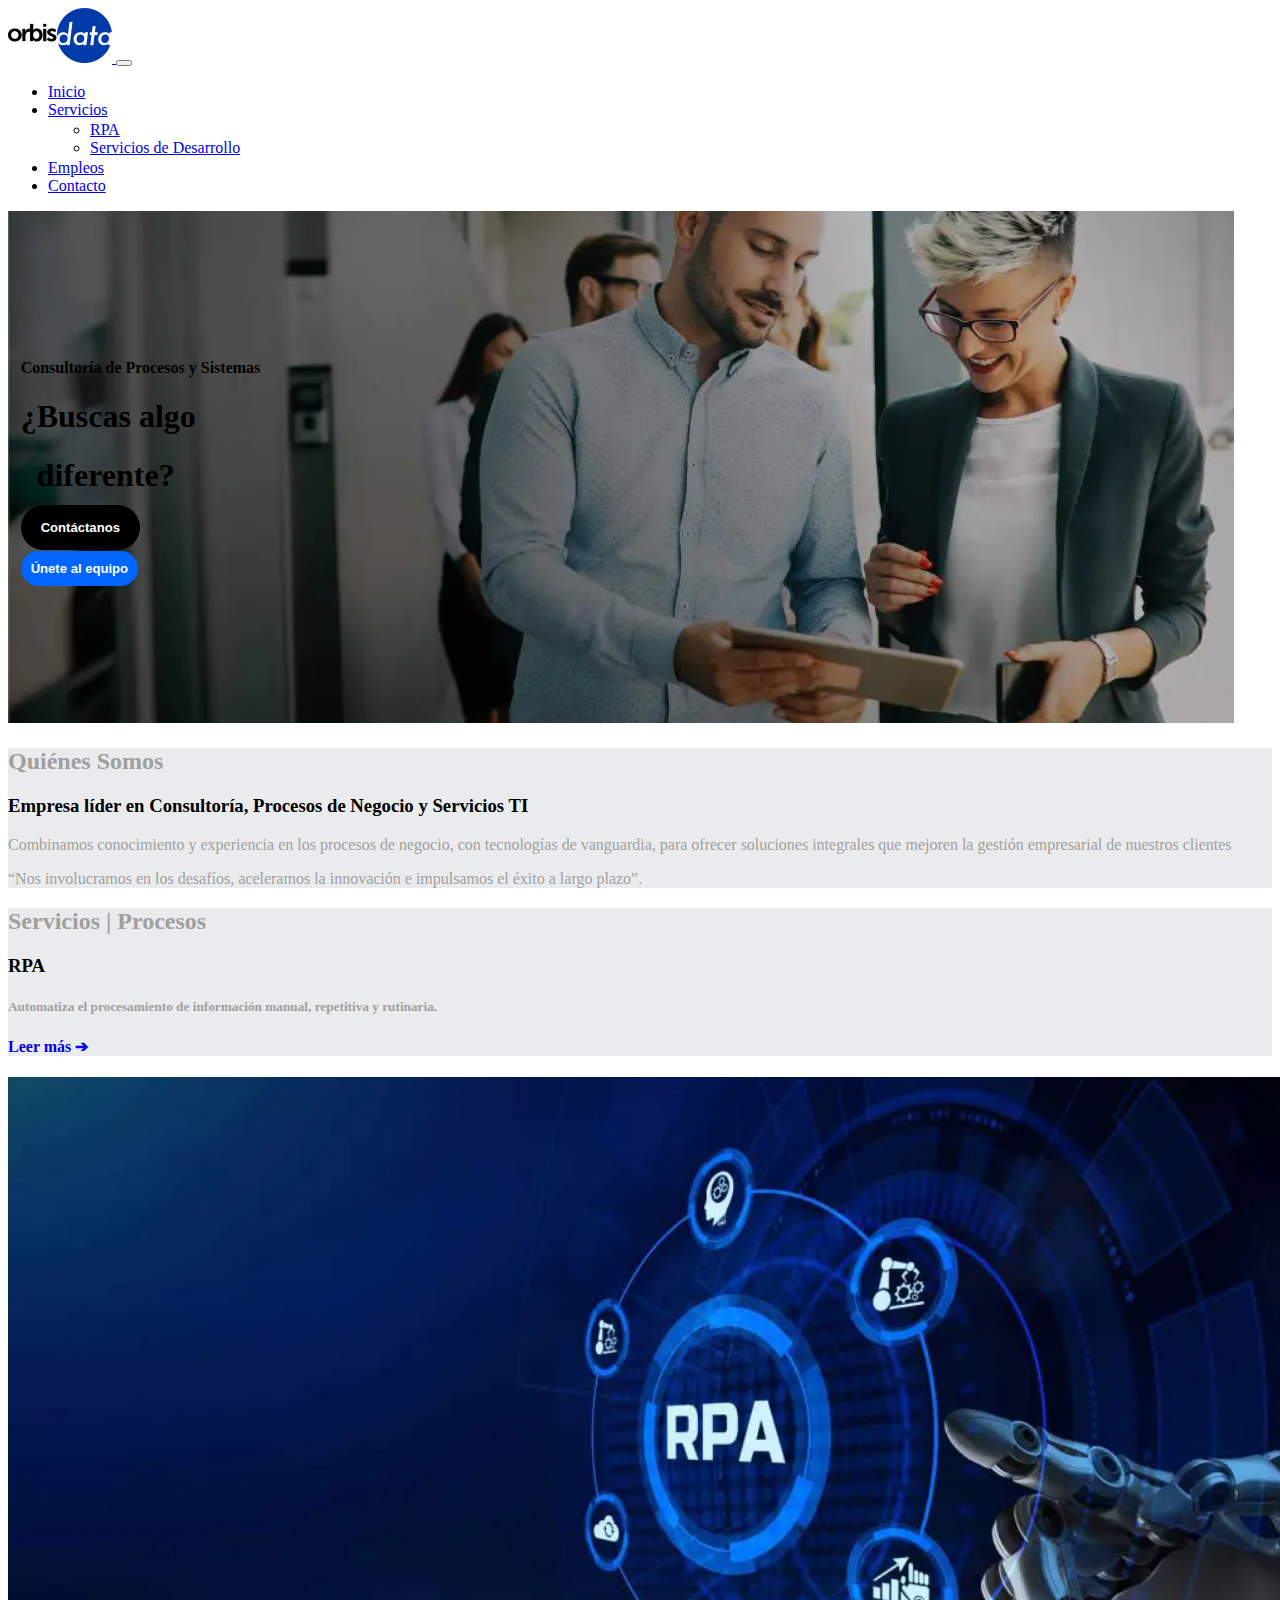
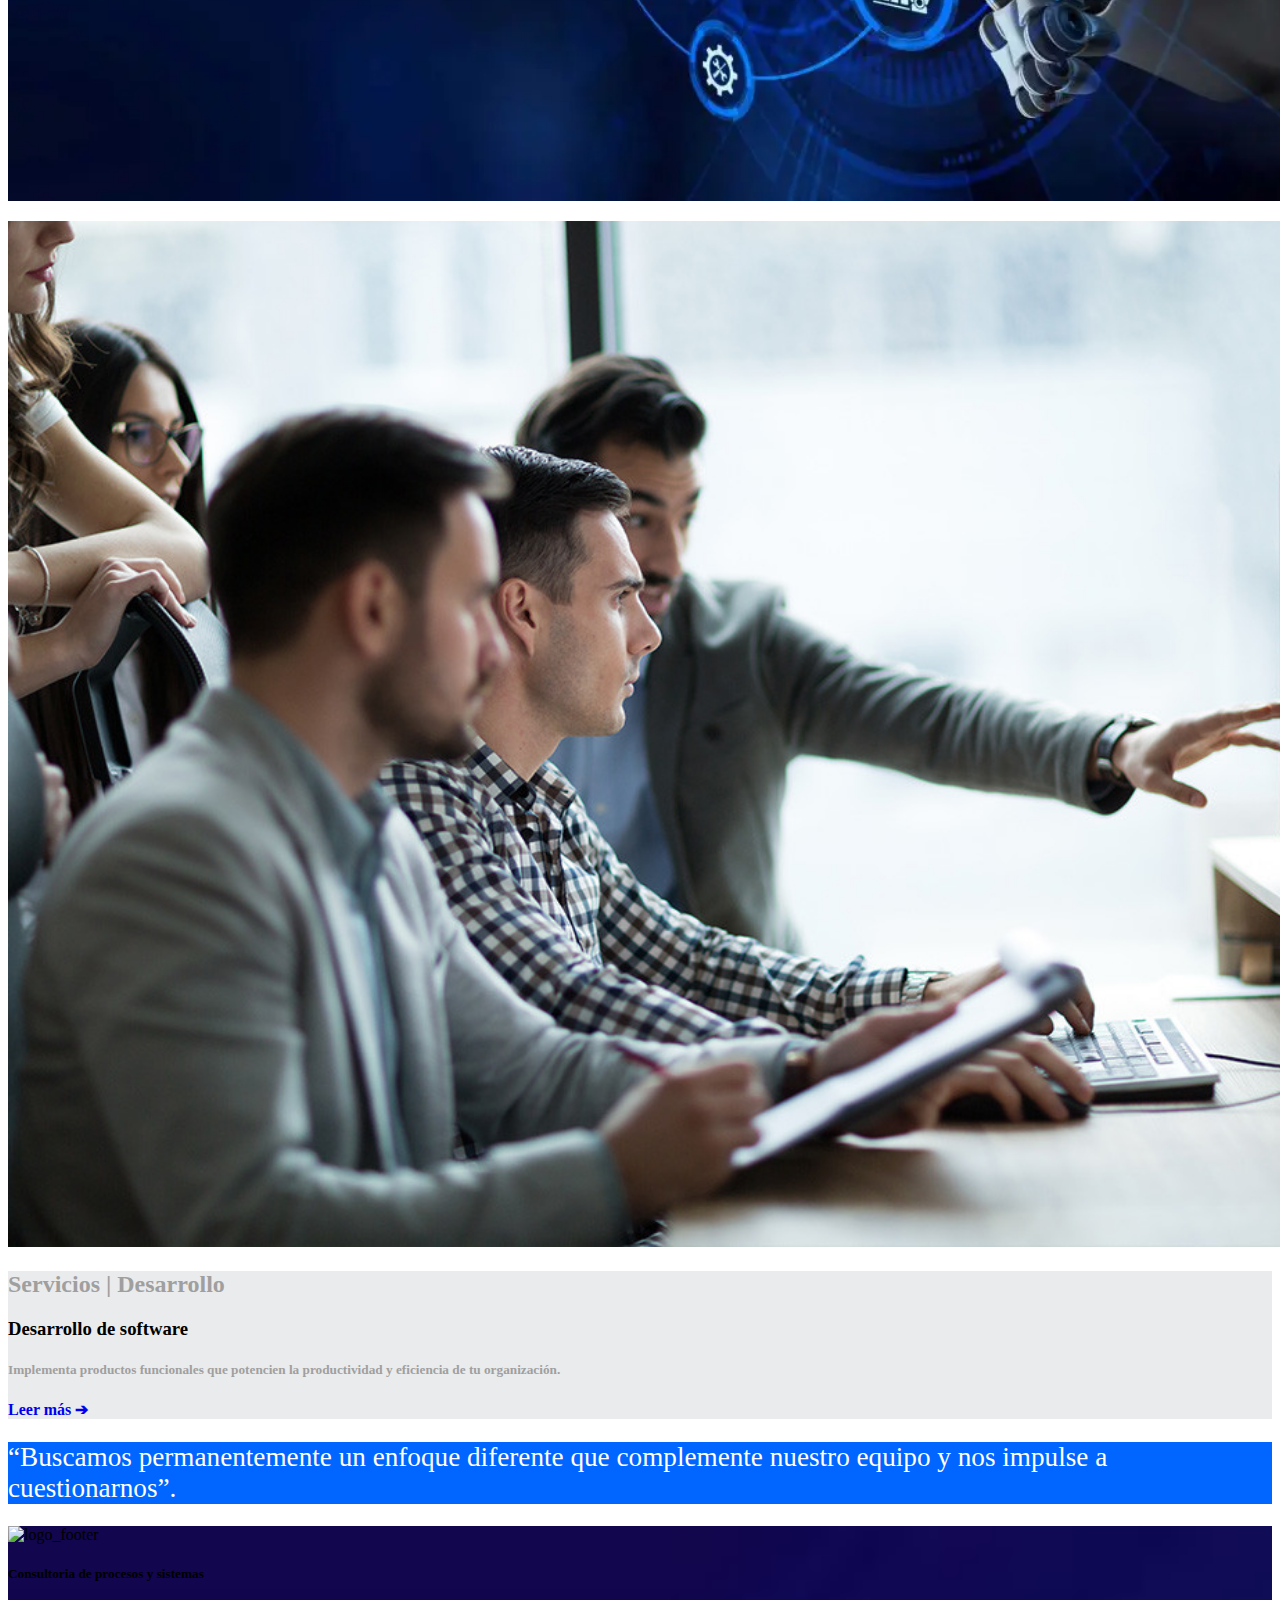
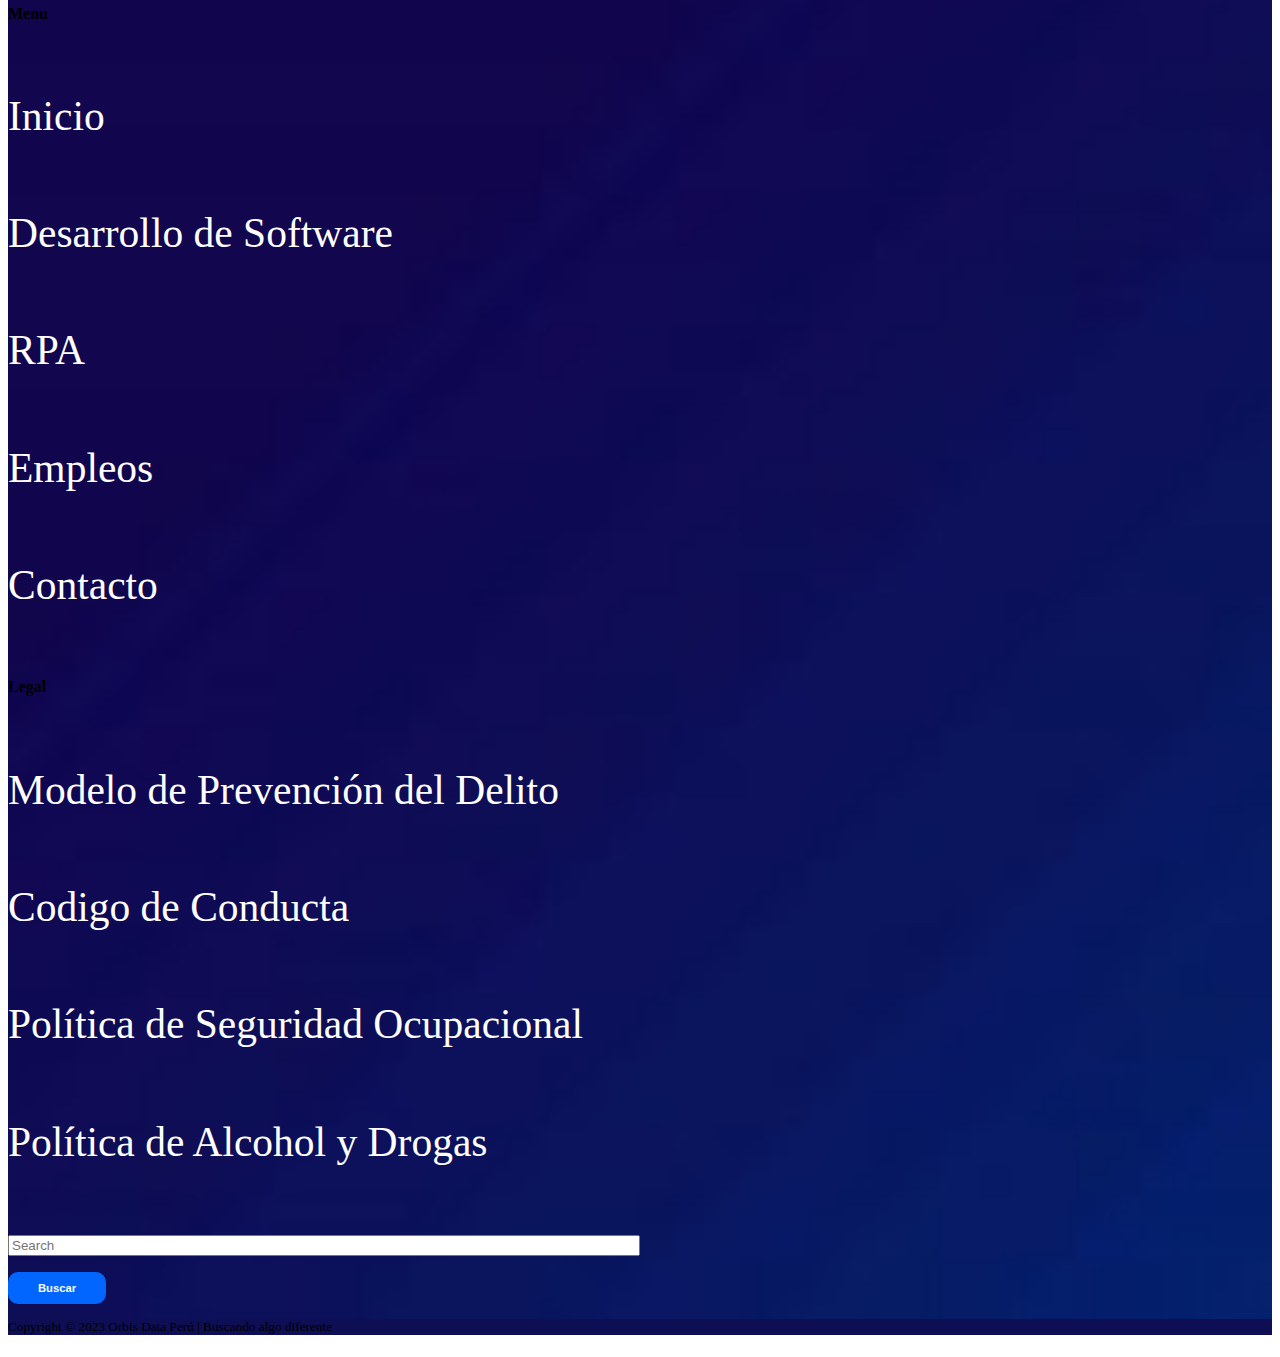
==== index.html @ 944624e1 "base de segunda entrega" ====
<!DOCTYPE html>
<html lang="en">
<head>
    <meta charset="UTF-8">
    <meta http-equiv="X-UA-Compatible" content="IE=edge">
    <meta name="viewport" content="width=device-width, initial-scale=1.0">
    <meta http-equiv="Permissions-Policy" content="interest-cohort=()">
    <title>Inicio</title>
    <link href="https://cdn.jsdelivr.net/npm/bootstrap@5.3.0-alpha3/dist/css/bootstrap.min.css" rel="stylesheet" integrity="sha384-KK94CHFLLe+nY2dmCWGMq91rCGa5gtU4mk92HdvYe+M/SXH301p5ILy+dN9+nJOZ" crossorigin="anonymous">
    <script src="https://cdn.jsdelivr.net/npm/@popperjs/core@2.11.7/dist/umd/popper.min.js" integrity="sha384-zYPOMqeu1DAVkHiLqWBUTcbYfZ8osu1Nd6Z89ify25QV9guujx43ITvfi12/QExE" crossorigin="anonymous"></script>
    <script src="https://cdn.jsdelivr.net/npm/bootstrap@5.3.0-alpha3/dist/js/bootstrap.min.js" integrity="sha384-Y4oOpwW3duJdCWv5ly8SCFYWqFDsfob/3GkgExXKV4idmbt98QcxXYs9UoXAB7BZ" crossorigin="anonymous"></script>
    <link rel="stylesheet" href="./css/estilo.css">

</head>
<body>

     <nav class="navbar navbar-expand-lg bg-white">
      <div class="container-fluid">
        <a class="navbar-brand mx-5" href="./index.html">
          <img id="top" src="assets/img/logo.png" alt="logo sitio">
        </a>
        <button class="navbar-toggler" type="button" data-bs-toggle="collapse" data-bs-target="#navbarNavDropdown" aria-controls="navbarNavDropdown" aria-expanded="false" aria-label="Toggle navigation">
          <span class="navbar-toggler-icon"></span>
        </button>
        <div class="collapse navbar-collapse mx-5" id="navbarNavDropdown">
          <ul class="navbar-nav ms-auto">
            <li class="nav-item">
              <a class="nav-link active" aria-current="page" href="./index.html">Inicio</a>
            </li>
            <li class="nav-item dropdown">
              <a class="nav-link dropdown-toggle" href="#" role="button" data-bs-toggle="dropdown" aria-expanded="false">
                Servicios
              </a>
              <ul class="dropdown-menu">
                <li><a class="dropdown-item" href="./views/rpa.html">RPA</a></li>
                <li><a class="dropdown-item" href="./views/desarrollo.html">Servicios de Desarrollo</a></li>
              </ul>
            </li>
            <li class="nav-item">
              <a class="nav-link" href="./views/empleo.html">Empleos</a>
            </li>
            <li class="nav-item">
              <a class="nav-link" href="./views/contacto.html">Contacto</a>
            </li>
          </ul>
        </div>
      </div>
    </nav>

    <main class="container-fluid bg-main-item">
        <div class="row">
                <div class="col-12 col-lg-2"></div>
                <div class="col-12 col-sm-12 col-lg-8">
                  <div class="mt-5 text-white mx-5">
                    <h4>Consultoría de Procesos y Sistemas</h4>
                    <h1 class="mx-3 display-1">¿Buscas algo</h1>
                    <h1 class="mx-3 display-1">&nbsp;&nbsp;diferente?</h1>
                  </div>
                  <div class="mt-5 d-flex flex-wrap gap-3 mx-5">
                    <div class="boton1-item">
                      <h3><a href="./views/contacto.html">Contáctanos</a></h3>
                    </div>
                    <div class="boton2-item">
                      <h3><a href="./views/empleo.html">Únete al equipo</a></h3>
                    </div>
                  </div>
                </div>
                <div class="col-12 col-lg-2">
            </div>
          </div>
    </main>

    <section class="container-fluid">
        <div class="row mt-4">
            <div class="col-12 col-lg-2">
                <p></p>
            </div>
            <div class="col-12 col-lg-8 bg-cuadro1">
                <h2 class="bg-texto1">Quiénes Somos</h2>
                <h3 class="mt-5 fuente-h3-primer-cuadro">Empresa líder en Consultoría, Procesos de Negocio y Servicios TI</h3>
                <p class="mt-4 fs-5 bg-texto1">Combinamos conocimiento y experiencia en los procesos de negocio, con tecnologías de vanguardia, para ofrecer soluciones integrales que mejoren la gestión empresarial de nuestros clientes</p>
                <p class="bg-texto1">“Nos involucramos en los desafíos, aceleramos la innovación e impulsamos el éxito a largo plazo”.</p>
            </div>
            <div class="col-12 col-lg-2">
                <p></p>
            </div>
        </div>
    </section>

    <section class="container-fluid">
        <div class="row mt-4">
            <div class="col-12 col-lg-2">
                <p></p>
            </div>
            <div class="col-12 col-lg-8">
                <div class="row">
                    <div class="col-12 col-lg-4 bg-cuadro1">
                        <h2 class="bg-texto1">Servicios | Procesos</h2>
                        <h3 class="mt-5">RPA</h3>
                        <h5 class="mt-5 bg-texto1">Automatiza el procesamiento de información manual, repetitiva y rutinaria.</h5>
                        <h4 class="mt-5 bg-texto-link"><a href="./views/rpa.html">Leer más &#10132;</a></h4>
                    </div>
                    <div class="col-12 col-lg-8">
                        <img src="./assets/img/rpa2.jpg" alt="" class="bg-desarrollo1">
                    </div>
                </div>
            </div>
            <div class="col-12 col-lg-2">
                <p></p>
            </div>
        </div>
    </section>

    <section class="container-fluid">
      <div class="row mt-4">
          <div class="col-12 col-lg-2">
              <p></p>
          </div>
          <div class="col-12 col-lg-8">
            <div class="row d-flex justify-content-center gap-5 bg-desarrollo-wrap">
                <div class="col-12 col-lg-4">
                    <img src="./assets/img/desarrollo1.jpeg" alt="desarrollo1" class="bg-desarrollo1">
                </div>
                <div class="col-12 col-lg-4 bg-cuadro1">
                    <h2 class="bg-texto1">Servicios | Desarrollo</h2>
                    <h3 class="mt-5">Desarrollo de software</h3>
                    <h5 class="mt-5 bg-texto1">Implementa productos funcionales que potencien la productividad y eficiencia de tu organización.</h5>
                    <h4 class="mt-5 bg-texto-link"><a href="./views/desarrollo.html">Leer más &#10132;</a></h4>
                </div>
                <div class="col-12 col-lg-3 bg-cuadro-comentario d-flex align-items-center justify-content-center">
                    <h2 class="bg-cuadro-comentario-texto">“Buscamos permanentemente un <strong>enfoque diferente</strong> que complemente nuestro equipo y nos impulse a cuestionarnos”.</h2>
                </div>
            </div>
        </div>
          <div class="ccol-12 col-lg-2">
              <p></p>
          </div>
      </div>
    </section>

    <footer class="container-fluid bg-primary imagen_footer" >
      <div class="row p-5 mt-5">
          <div class="col-12 col-lg-4">
            <div class="d-flex justify-content-center">
                <img src="https://www.orbisdata.pe/wp-content/uploads/2021/10/Logo_Orbis-Data_Peru_Blanco.svg" alt="logo_footer" class="imagen_logo_footer mt-5">
            </div>
            <div class="row">
              <div class="col-12 col-lg-3"></div>
              <div class="col-12 col-lg-9">
                <h5 class="text-white mt-3 mx-5">Consultoria de procesos y sistemas</h5>
              </div>
            </div>
          </div>
          <div class="col-12 col-lg-2 text-white" >
            <div class="d-flex flex-column mt-5">
              <div>
                <h4>Menu</h4>
              </div>
              <div class="mt-3 bg-link-footer">
                <a href="./index.html"><h5>Inicio</h5></a>
                <a href="./views/desarrollo.html"><h5>Desarrollo de Software</h5></a>
                <a href="./views/rpa.html"><h5>RPA</h5></a>
                <a href="./views/empleo.html"><h5>Empleos</h5></a>
                <a href="./views/contacto.html"><h5>Contacto</h5></a>
              </div>
            </div>
          </div>
          <div class="col-12 col-lg-3 text-white mt-5" >
            <div class="d-flex flex-column">
              <div>
                <h4>Legal</h4>
              </div>
              <div class="mt-3 bg-link-footer">
                <a href="https://documentos.orbisdata.pe/Politica-de-Seguridad-y-Salud-Ocupacional_Orbis-Data.pdf" target="_blank">
                <h5>Modelo de Prevención del Delito</h5>  
                </a>
                <a href="https://documentos.orbisdata.pe/Politica-de-Seguridad-y-Salud-Ocupacional_Orbis-Data.pdf" target="_blank">
                <h5>Codigo de Conducta</h5>  
                </a>
                <a href="https://documentos.orbisdata.pe/Politica-de-Seguridad-y-Salud-Ocupacional_Orbis-Data.pdf" target="_blank">
                <h5>Política de Seguridad Ocupacional</h5>  
                </a>
                <a href="https://documentos.orbisdata.pe/Politica-de-Seguridad-y-Salud-Ocupacional_Orbis-Data.pdf" target="_blank">
                <h5>Política de Alcohol y Drogas</h5>  
                </a>
              </div>
            </div>
          </div>
          <div class="col-12 col-lg-3 text-white mt-5" >
            <form class="d-flex" role="search">
              <input class="form-control me-2 boton_buscar" type="search" placeholder="Search" aria-label="Search">
              <div class="boton1-item-search">
                <h3><a href="#">Buscar</a></h3>
              </div>
            </form>
          </div>  
      </div>
      <div class="row p-3 cuadro-final-footer">
        <div class="col-12"></div>
          <div class="d-flex text-white justify-content-end bg-link-footer">
            <h5>Copyright © 2023 Orbis Data Perú | Buscando algo diferente</h5>
          </div>
      </div>
    </footer>


</body>
</html>
---- css/estilo.css ----
/* INICIO NAVBAR */

.navbar-nav a:hover {
    color: blue;
}

.navbar-nav li ul {
    border:white 2px solid;
}

.navbar-nav li ul a:hover {
    color: rgb(143, 140, 140);
    background-color: white;
}

/* FIN NAVBAR */

/* INICIO MAIN INDEX */

.bg-main-item {

		/* Imagen elegida */
		background-image: url("../assets/img/consultoria-procesos-desarrollo-1-1024x540.jpg");
	
		/* Definir un alto específico */
		width: 95%;
		
	
		/* Crear el efecto parallax al scrollear */
		background-position: center;
		background-size:cover;
		background-repeat: no-repeat;
	
		/* box modeling */
		padding: 10% 1%;
		margin-bottom: 2%;
}



.boton1-item h3 a {
		color: white;
		font-family: 'Segoe UI', Tahoma, Geneva, Verdana, sans-serif;
		text-decoration:none;
		background-color: black;
		padding: 15px 20px;
		border-radius: 50px;
        font-size: 70%;
}

.boton1-item h3 a:hover {
	background-color: rgba(0, 0, 0, 0.2);
	border:black 2px solid
}

.boton2-item h3 a {
	color: white;
	font-family: 'Segoe UI', Tahoma, Geneva, Verdana, sans-serif;
	text-decoration:none;
	background-color:rgb(0, 102, 255);
	padding: 10px 10px;
	border-radius: 50px;
	font-size: 70%;
}

.boton2-item h3 a:hover {
	background-color: rgba(0, 102, 255, 0.2);
	border:rgb(0, 102, 255) 2px solid
}	




/* FIN MAIN - INDEX */


/* COMIENZO SECCION 1 - INDEX */

.bg-cuadro1 {
    background-color: #eaebec;
} 

.bg-texto1 {
    color:#a09f9f
}

.bg-texto-link {
    color:rgb(0, 102, 255)
}

.bg-texto-link a {
    text-decoration: none;
}

.bg-cuadro-comentario {
    background-color: rgb(0, 102, 255);
}

.bg-cuadro-comentario-texto {
    color: white;
    font-weight: 50;
    font-size: 170%;
    width: 90%;
	vertical-align: top;
}

.bg-desarrollo1 {
    width: 102%;
}

.bg-desarrollo2 {
	width: 32%;
}

.bg-desarrollo3 {
	width: 30%;
}


/* FIN SECCION 1 - INDEX */

/* INICIO FOOTER */

.bg-link-footer h5 {
	font-weight: 300;
}


.bg-link-footer a {
    text-decoration: none;
    color: white;
	font-size: 50px;
}

.bg-link-footer a:hover {
    text-decoration: none;
    color: rgb(0, 102, 255) ;
}

.bg-cuadro-final{
    text-align: center;
}

.imagen_footer {
    background-image: url(../assets/img/footer-background.jpg);
    background-repeat: no-repeat;
    background-size: cover;
  }
  
.imagen_logo_footer {
    background-repeat: no-repeat;
    width: 30%;
}
  
.boton_buscar {
    width: 50%;
}

.cuadro-final-footer {
	background-color: #0E0E54;
}

.boton1-item-search h3 a {
	color: white;
	font-family: 'Segoe UI', Tahoma, Geneva, Verdana, sans-serif;
	text-decoration:none;
	background-color: rgb(0, 102, 255);
	padding: 10px 30px;
	border-radius: 10px;
	font-size: 60%;
}

.boton1-item-search h3 a:hover {
background-color: transparent;
border:rgb(0, 102, 255) 2px solid;
color: rgb(0, 102, 255);
}

/* FIN FOOTER */



/* INICIO EMPLEOS */

.bg-main-empleos {

		/* Imagen elegida */
		background-image: url("../assets/img/empleos1.jpg");
	
		/* Definir un alto específico */
		width: 95%;
		
	
		/* Crear el efecto parallax al scrollear */
		background-position: center;
		background-size:cover;
		background-repeat: no-repeat;
	
		/* box modeling */
		padding: 10% 1%;
		margin-bottom: 2%;
}


.bg-cuadro1-empleos {
    width: 80%;
}

/* FIN EMPLEOS */


/* INICIO CONTACTO */

.bg-main-contacto {

		/* Imagen elegida */
		background-image: url("../assets/img/contacto.jpg");
	
		/* Definir un alto específico */
		width: 95%;
		
	
		/* Crear el efecto parallax al scrollear */
		background-position: center;
		background-size:cover;
		background-repeat: no-repeat;
	
		/* box modeling */
		padding: 10% 1%;
		margin-bottom: 2%;
}

.bg-imagen-icono {
    width: 100%;
}

/* FIN CONTACTO */

/* INICIO RPA */

.bg-cuadro-rpa2-1 {
	width: 40%;
}

.bg-cuadro-rpa2-2 {
	width: 100%;
}
o
.bg-cuadro-rpa2-3 {
	width: 200%;
}

.bg-cuadro-rpa2-4 {
	width: 100%;
}

.bg-cuadro-rpa3 {
	width: 100%;
}

.bg-texto1-rpa {
	color:black;
}

.bg-cuadro-rpa4 {
	background-color: rgb(0, 102, 255);
}

.bg-rpa-fondo {
	width: 100%;
}

/* FIN RPA */


/* INICIO DESARROLLO */


.bg-cuadro-desarrollo-2 {
	background-color: rgb(0, 102, 255);
	color: white;
}


.boton1-item-desarrollo h3 a {
	color: white;
	font-family: 'Segoe UI', Tahoma, Geneva, Verdana, sans-serif;
	text-decoration:none;
	background-color: rgb(0, 102, 255);
	padding: 10px 30px;
	border-radius: 50px;
	font-size: 70%;
}

.boton1-item-desarrollo h3 a:hover {
background-color: white;
border:rgb(0, 102, 255) 2px solid;
color: rgb(0, 102, 255);
}


/* CASOS ESPECIALES */

@media (min-width: 992px) {

	.bg-desarrollo-wrap {
		flex-wrap: nowrap;
	}
		
}
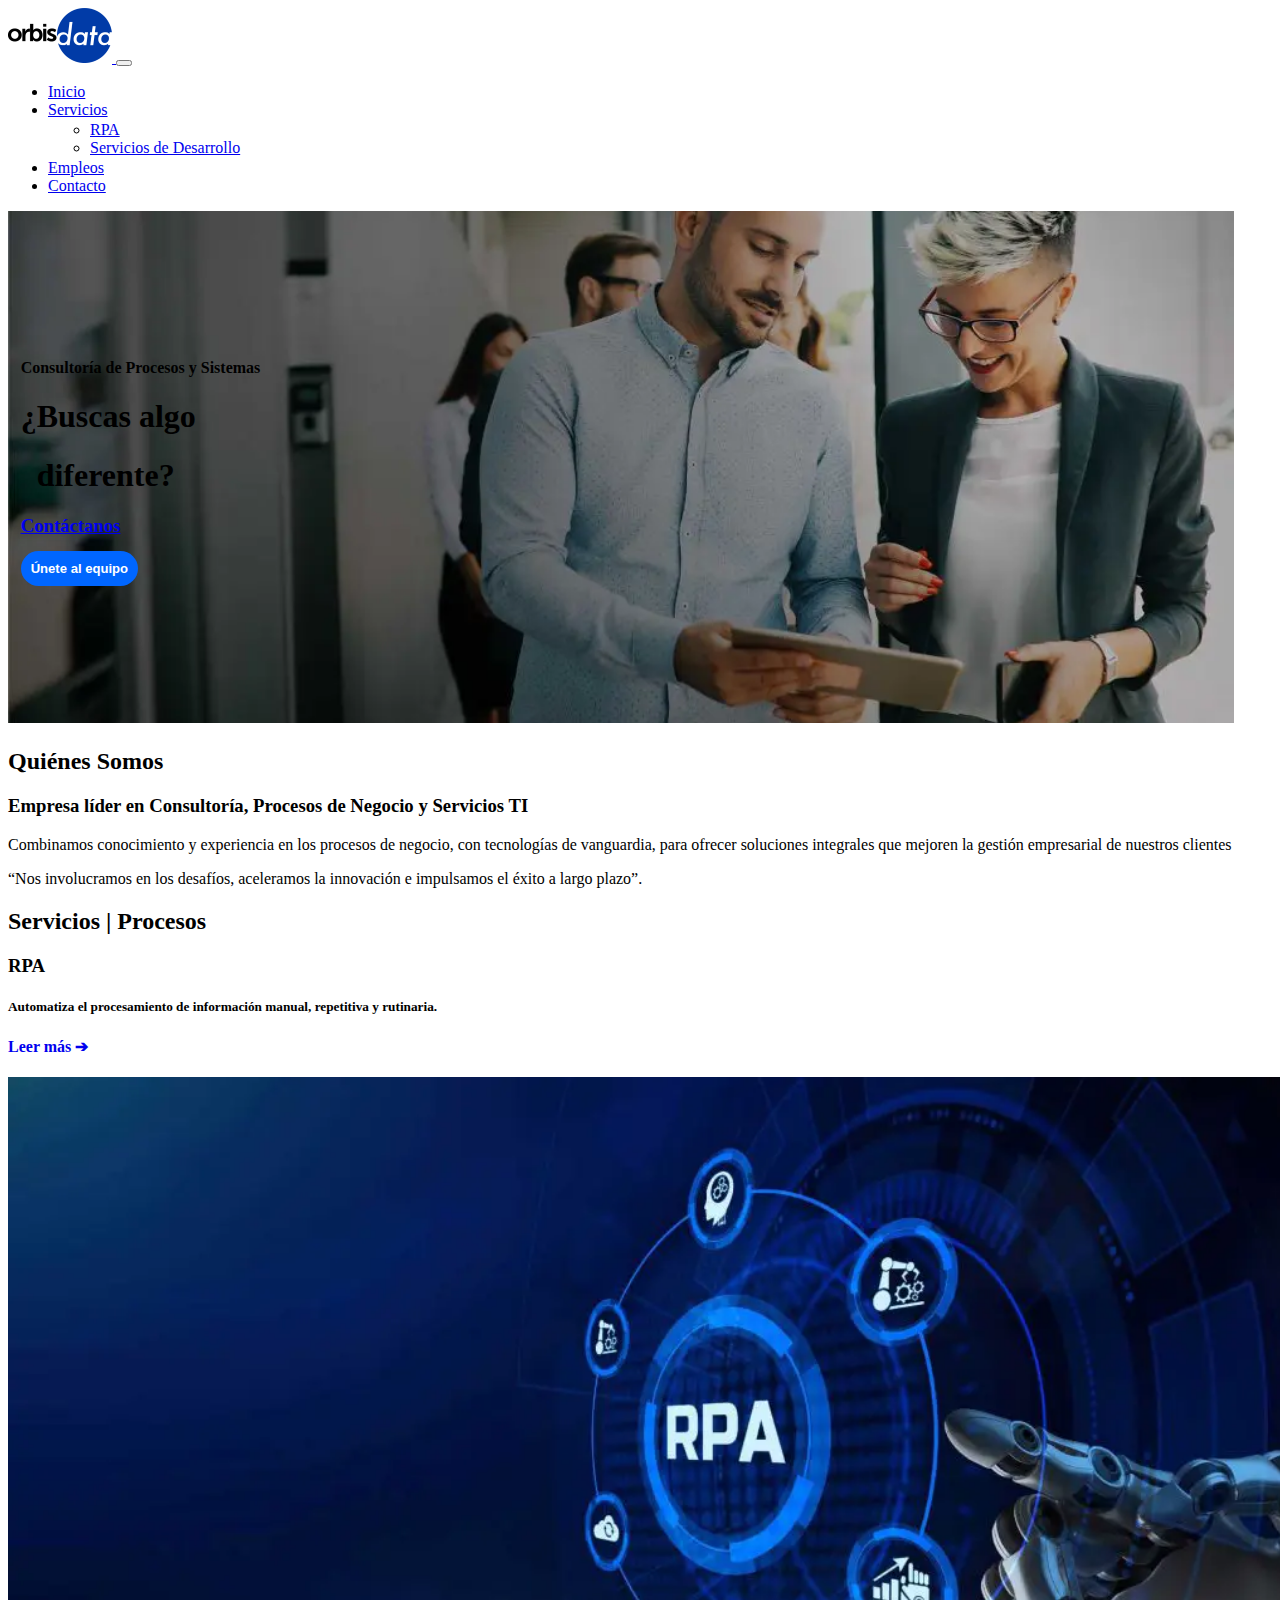
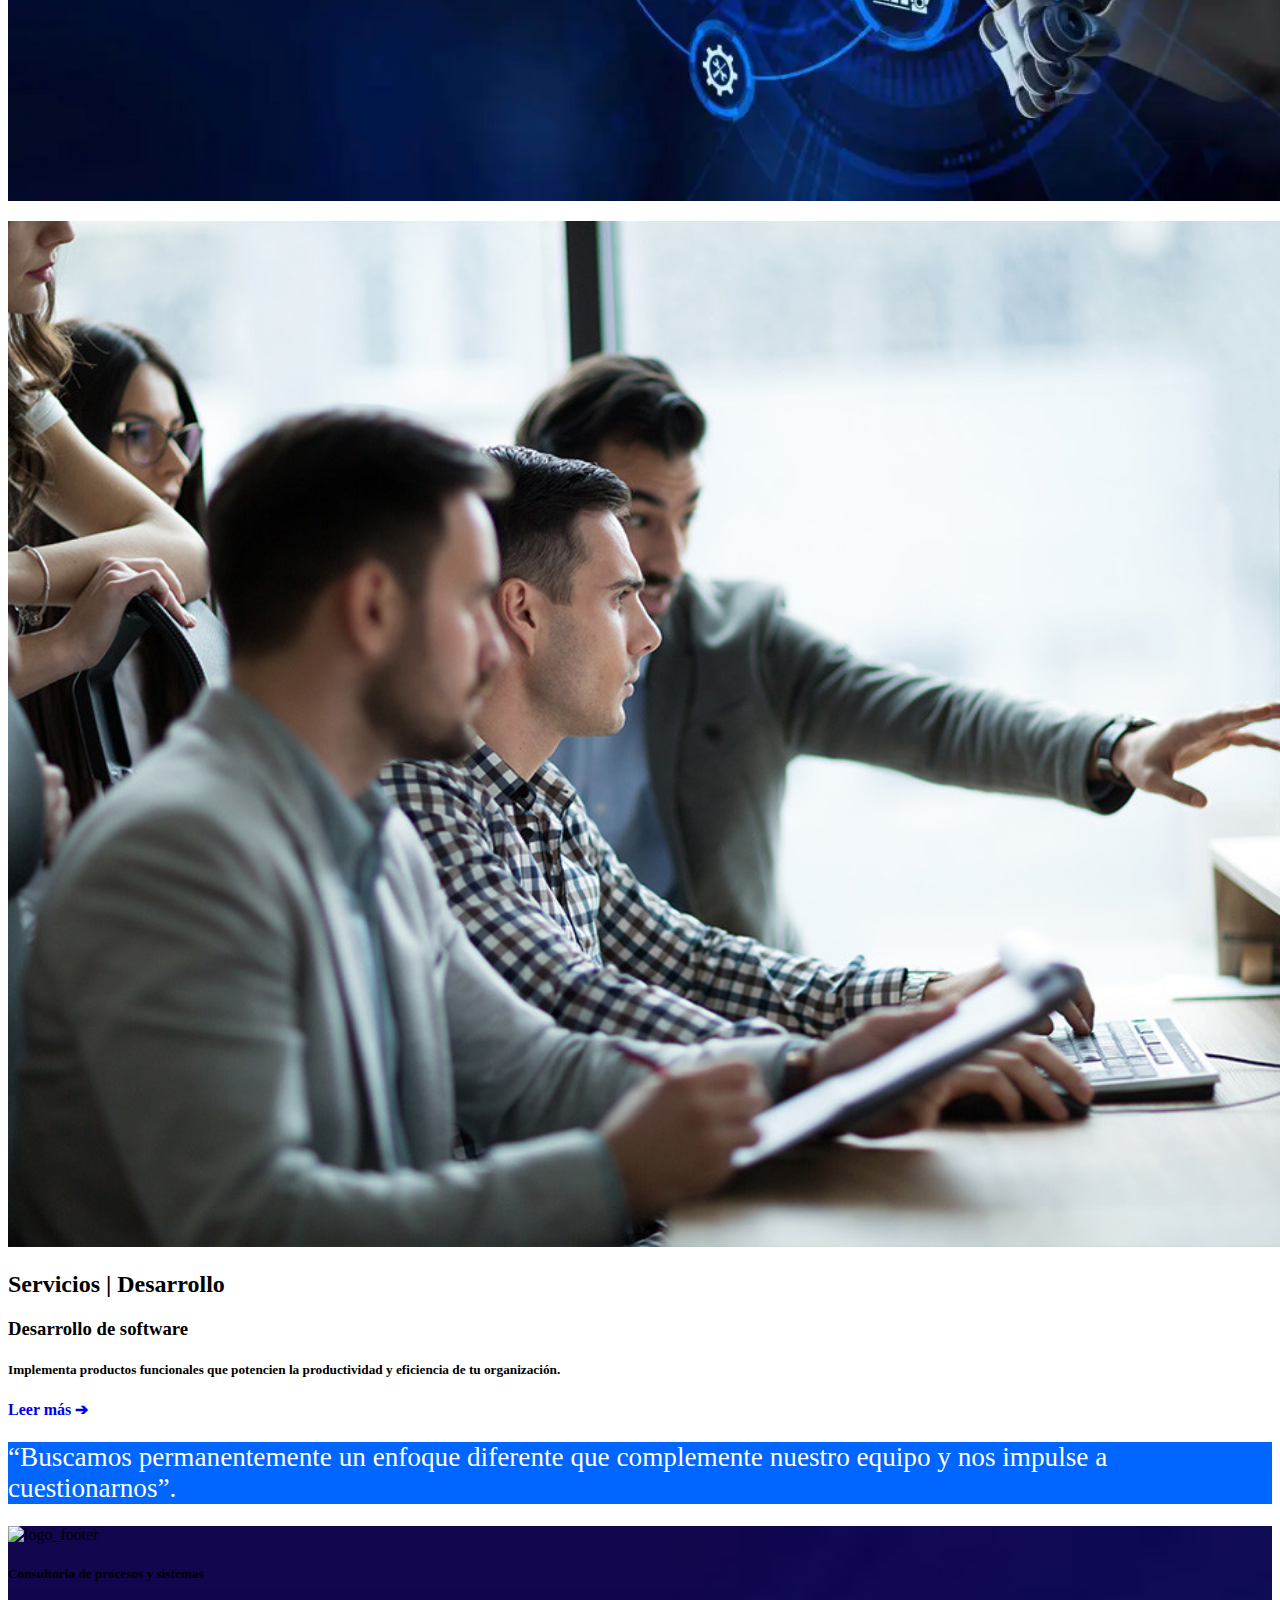
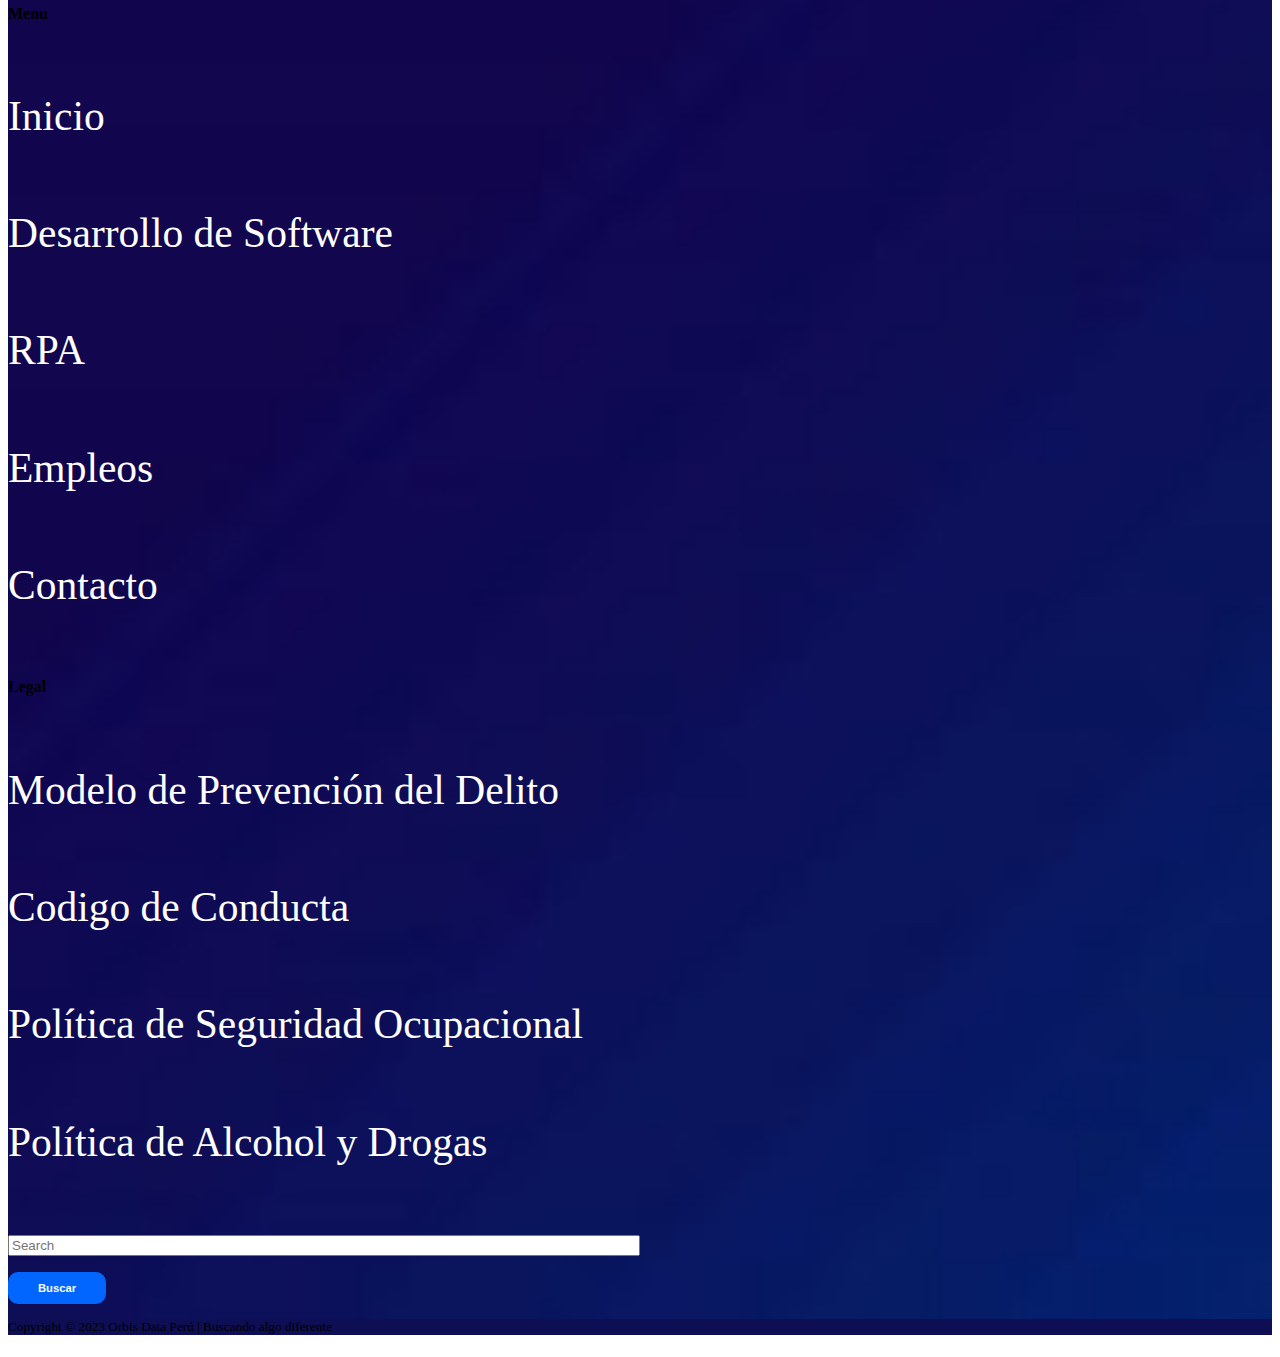
==== commit 4632c590: "se genera css con sass" ====
--- a/index.html
+++ b/index.html
@@ -9,7 +9,7 @@
     <link href="https://cdn.jsdelivr.net/npm/bootstrap@5.3.0-alpha3/dist/css/bootstrap.min.css" rel="stylesheet" integrity="sha384-KK94CHFLLe+nY2dmCWGMq91rCGa5gtU4mk92HdvYe+M/SXH301p5ILy+dN9+nJOZ" crossorigin="anonymous">
     <script src="https://cdn.jsdelivr.net/npm/@popperjs/core@2.11.7/dist/umd/popper.min.js" integrity="sha384-zYPOMqeu1DAVkHiLqWBUTcbYfZ8osu1Nd6Z89ify25QV9guujx43ITvfi12/QExE" crossorigin="anonymous"></script>
     <script src="https://cdn.jsdelivr.net/npm/bootstrap@5.3.0-alpha3/dist/js/bootstrap.min.js" integrity="sha384-Y4oOpwW3duJdCWv5ly8SCFYWqFDsfob/3GkgExXKV4idmbt98QcxXYs9UoXAB7BZ" crossorigin="anonymous"></script>
-    <link rel="stylesheet" href="./css/estilo.css">
+    <link rel="stylesheet" href="./sass/main.css">
 
 </head>
 <body>
--- a/sass/main.css
+++ b/sass/main.css
@@ -0,0 +1,233 @@
+@charset "UTF-8";
+/* variables */
+.navbar-nav a:hover {
+  color: blue;
+}
+.navbar-nav li ul {
+  border: white 2px solid;
+}
+.navbar-nav li ul a:hover {
+  color: rgb(143, 140, 140);
+  background-color: white;
+}
+
+@media (min-width: 992px) {
+  .bg-desarrollo-wrap {
+    flex-wrap: nowrap;
+  }
+}
+.bg-link-footer h5 {
+  font-weight: 300;
+}
+.bg-link-footer a {
+  text-decoration: none;
+  color: white;
+  font-size: 50px;
+}
+.bg-link-footer a:hover {
+  text-decoration: none;
+  color: rgb(0, 102, 255);
+}
+
+.bg-cuadro-final {
+  text-align: center;
+}
+
+.imagen_footer {
+  background-image: url(../assets/img/footer-background.jpg);
+  background-repeat: no-repeat;
+  background-size: cover;
+}
+
+.imagen_logo_footer {
+  background-repeat: no-repeat;
+  width: 30%;
+}
+
+.boton_buscar {
+  width: 50%;
+}
+
+.cuadro-final-footer {
+  background-color: #0E0E54;
+}
+
+.boton1-item-search h3 a {
+  color: white;
+  font-family: "Segoe UI", Tahoma, Geneva, Verdana, sans-serif;
+  text-decoration: none;
+  background-color: rgb(0, 102, 255);
+  padding: 10px 30px;
+  border-radius: 10px;
+  font-size: 60%;
+}
+.boton1-item-search h3 a:hover {
+  background-color: transparent;
+  border: rgb(0, 102, 255) 2px solid;
+  color: rgb(0, 102, 255);
+}
+
+.boton-item h3 a {
+  color: white;
+  font-family: "Segoe UI", Tahoma, Geneva, Verdana, sans-serif;
+  text-decoration: none;
+  background-color: black;
+  padding: 15px 20px;
+  border-radius: 50px;
+  font-size: 70%;
+}
+.boton-item h3 a:hover {
+  background-color: rgba(0, 0, 0, 0.2);
+  border: black 2px solid;
+}
+
+.boton2-item h3 a {
+  color: white;
+  font-family: "Segoe UI", Tahoma, Geneva, Verdana, sans-serif;
+  text-decoration: none;
+  background-color: rgb(0, 102, 255);
+  padding: 10px 10px;
+  border-radius: 50px;
+  font-size: 70%;
+}
+.boton2-item h3 a:hover {
+  background-color: rgba(0, 102, 255, 0.2);
+  border: rgb(0, 102, 255) 2px solid;
+}
+
+.boton1-item-desarrollo h3 a {
+  color: white;
+  font-family: "Segoe UI", Tahoma, Geneva, Verdana, sans-serif;
+  text-decoration: none;
+  background-color: rgb(0, 102, 255);
+  padding: 10px 30px;
+  border-radius: 50px;
+  font-size: 70%;
+}
+.boton1-item-desarrollo h3 a:hover {
+  background-color: white;
+  border: rgb(0, 102, 255) 2px solid;
+  color: rgb(0, 102, 255);
+}
+
+.bg-main-item {
+  /* Imagen elegida */
+  background-image: url("../assets/img/consultoria-procesos-desarrollo-1-1024x540.jpg");
+  /* Definir un alto específico */
+  width: 95%;
+  /* Crear el efecto parallax al scrollear */
+  background-position: center;
+  background-size: cover;
+  background-repeat: no-repeat;
+  /* box modeling */
+  padding: 10% 1%;
+  margin-bottom: 2%;
+}
+
+.bg_cuadro1 {
+  background-color: rgb(143, 140, 140);
+}
+
+.bg-texto-link {
+  color: rgb(0, 102, 255);
+}
+.bg-texto-link a {
+  text-decoration: none;
+}
+
+.bg-cuadro-comentario {
+  background-color: rgb(0, 102, 255);
+}
+
+.bg-cuadro-comentario-texto {
+  color: white;
+  font-weight: 50;
+  font-size: 170%;
+  width: 90%;
+  vertical-align: top;
+}
+
+.bg-desarrollo1 {
+  width: 102%;
+}
+
+.bg-desarrollo2 {
+  width: 32%;
+}
+
+.bg-desarrollo3 {
+  width: 30%;
+}
+
+.bg-main-contacto {
+  /* Imagen elegida */
+  background-image: url("../assets/img/contacto.jpg");
+  /* Definir un alto específico */
+  width: 95%;
+  /* Crear el efecto parallax al scrollear */
+  background-position: center;
+  background-size: cover;
+  background-repeat: no-repeat;
+  /* box modeling */
+  padding: 10% 1%;
+  margin-bottom: 2%;
+}
+
+.bg-imagen-icono {
+  width: 100%;
+}
+
+.bg-main-empleos {
+  /* Imagen elegida */
+  background-image: url("../assets/img/empleos1.jpg");
+  /* Definir un alto específico */
+  width: 95%;
+  /* Crear el efecto parallax al scrollear */
+  background-position: center;
+  background-size: cover;
+  background-repeat: no-repeat;
+  /* box modeling */
+  padding: 10% 1%;
+  margin-bottom: 2%;
+}
+
+.bg-cuadro1-empleos {
+  width: 80%;
+}
+
+.bg-cuadro-desarrollo-2 {
+  background-color: rgb(0, 102, 255);
+  color: white;
+}
+
+.bg-cuadro-rpa2-1 {
+  width: 40%;
+}
+
+.bg-cuadro-rpa2-2 {
+  width: 100%;
+}
+
+o .bg-cuadro-rpa2-3 {
+  width: 200%;
+}
+
+.bg-cuadro-rpa2-4 {
+  width: 100%;
+}
+
+.bg-cuadro-rpa3 {
+  width: 100%;
+}
+
+.bg-texto1-rpa {
+  color: black;
+}
+
+.bg-cuadro-rpa4 {
+  background-color: rgb(0, 102, 255);
+}
+
+.bg-rpa-fondo {
+  width: 100%;
+}/*# sourceMappingURL=main.css.map */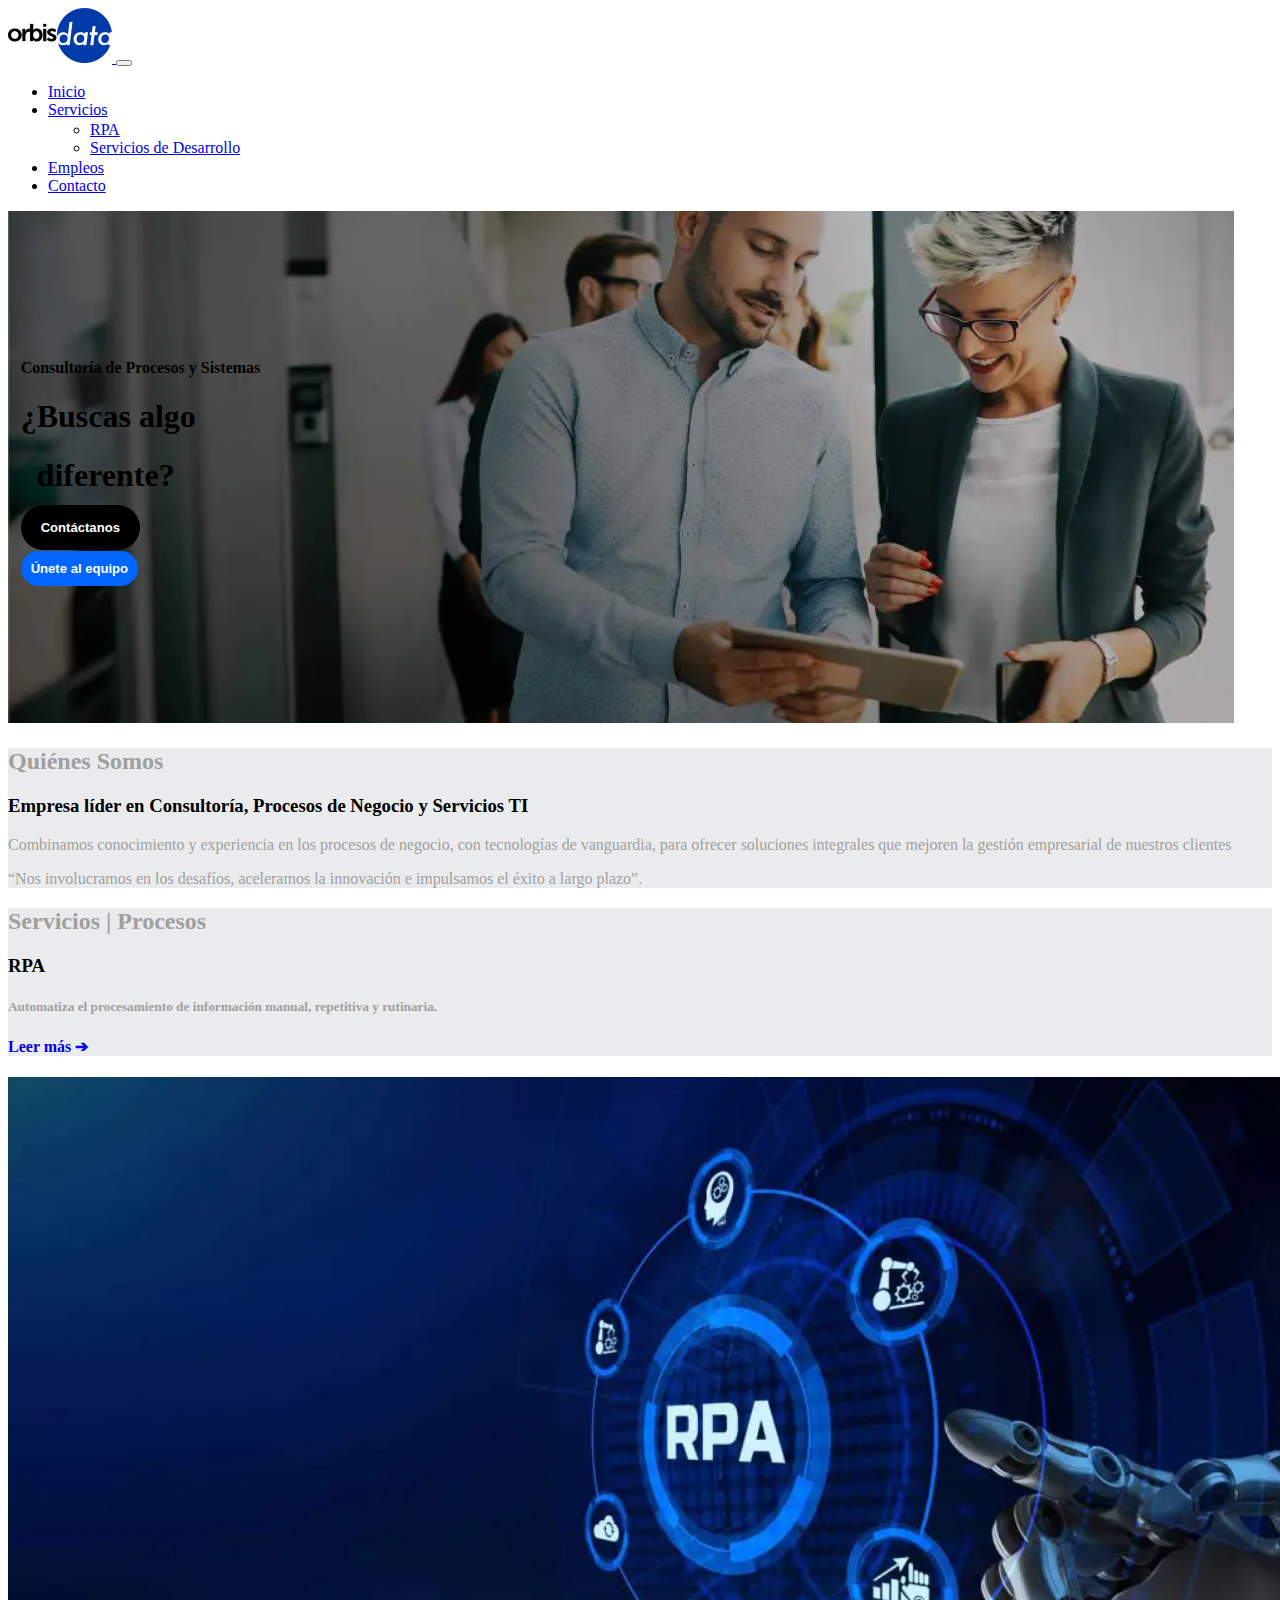
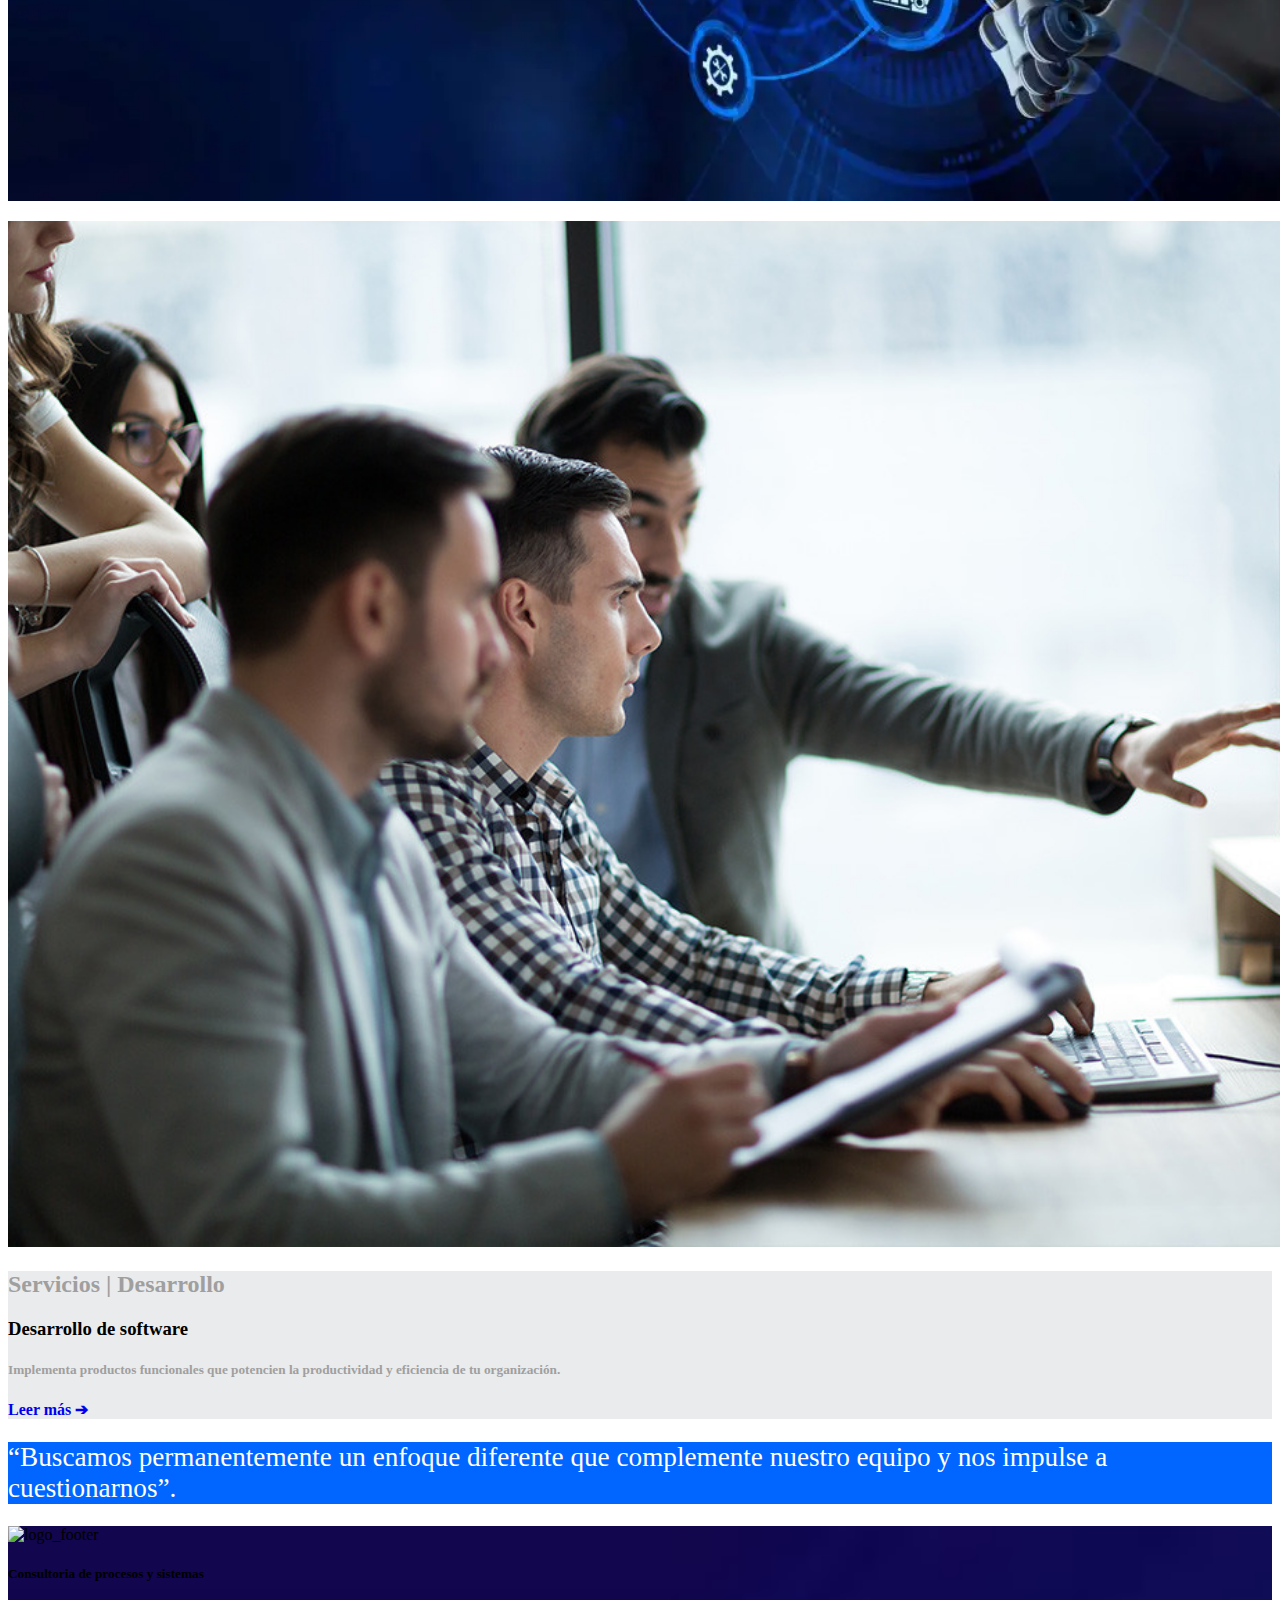
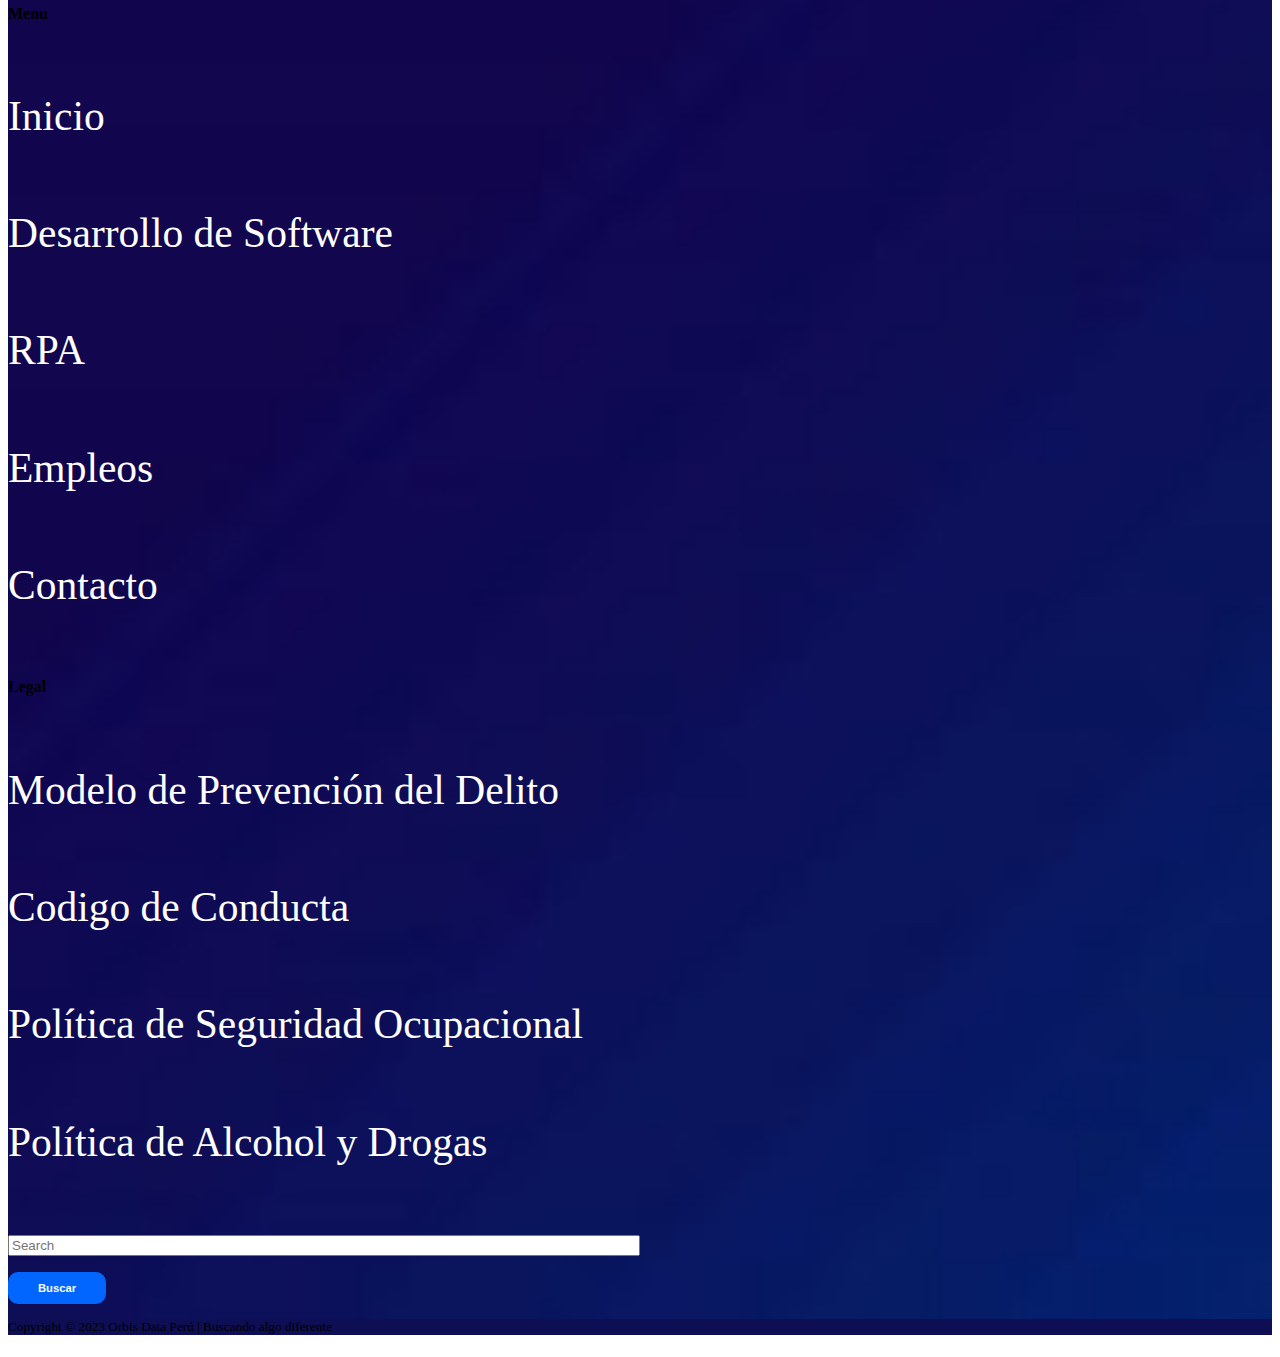
==== commit 67fd2285: "se agrega favicon.ico" ====
--- a/index.html
+++ b/index.html
@@ -10,6 +10,7 @@
     <script src="https://cdn.jsdelivr.net/npm/@popperjs/core@2.11.7/dist/umd/popper.min.js" integrity="sha384-zYPOMqeu1DAVkHiLqWBUTcbYfZ8osu1Nd6Z89ify25QV9guujx43ITvfi12/QExE" crossorigin="anonymous"></script>
     <script src="https://cdn.jsdelivr.net/npm/bootstrap@5.3.0-alpha3/dist/js/bootstrap.min.js" integrity="sha384-Y4oOpwW3duJdCWv5ly8SCFYWqFDsfob/3GkgExXKV4idmbt98QcxXYs9UoXAB7BZ" crossorigin="anonymous"></script>
     <link rel="stylesheet" href="./sass/main.css">
+    <link rel="icon" type="image/vnd.microsoft.icon" href="./assets/img/favicon.ico"/>
 
 </head>
 <body>
--- a/sass/main.css
+++ b/sass/main.css
@@ -1,21 +1,26 @@
 @charset "UTF-8";
-/* variables */
-.navbar-nav a:hover {
-  color: blue;
-}
-.navbar-nav li ul {
-  border: white 2px solid;
-}
-.navbar-nav li ul a:hover {
-  color: rgb(143, 140, 140);
-  background-color: white;
-}
-
+/* variables */ /* -------------------------------- INICIO MEDIA -------------------------------------- */
 @media (min-width: 992px) {
   .bg-desarrollo-wrap {
     flex-wrap: nowrap;
   }
 }
+/* -------------------------------- FIN MEDIA -------------------------------------- */
+/* -------------------------------- INICIO NAVEGACION -------------------------------------- */
+.navbar-nav a:hover {
+  color: blue;
+}
+.navbar-nav li ul {
+  border: white 2px solid;
+}
+.navbar-nav li ul a:hover {
+  color: rgb(143, 140, 140);
+  background-color: white;
+}
+
+/* -------------------------------- FIN NAVEGACION -------------------------------------- */
+/* -------------------------------- INICIO ELEMETOS FOOTER -------------------------------------- */
+/* Configuracion cambio de color link footer */
 .bg-link-footer h5 {
   font-weight: 300;
 }
@@ -29,45 +34,33 @@
   color: rgb(0, 102, 255);
 }
 
+/* Configuracion cuadro final footer */
 .bg-cuadro-final {
   text-align: center;
 }
 
+/* Configuracion imagen de fondo footer */
 .imagen_footer {
   background-image: url(../assets/img/footer-background.jpg);
   background-repeat: no-repeat;
   background-size: cover;
 }
 
+/* Configuracion logo footer */
 .imagen_logo_footer {
   background-repeat: no-repeat;
   width: 30%;
 }
 
-.boton_buscar {
-  width: 50%;
-}
-
+/* Configuracion cuadro final */
 .cuadro-final-footer {
   background-color: #0E0E54;
 }
 
-.boton1-item-search h3 a {
-  color: white;
-  font-family: "Segoe UI", Tahoma, Geneva, Verdana, sans-serif;
-  text-decoration: none;
-  background-color: rgb(0, 102, 255);
-  padding: 10px 30px;
-  border-radius: 10px;
-  font-size: 60%;
-}
-.boton1-item-search h3 a:hover {
-  background-color: transparent;
-  border: rgb(0, 102, 255) 2px solid;
-  color: rgb(0, 102, 255);
-}
-
-.boton-item h3 a {
+/* -------------------------------- FIN ELEMETOS FOOTER -------------------------------------- */
+/* -------------------------------- INICIO BOTONES -------------------------------------- */
+/* BOTONES INDEX */
+.boton1-item h3 a {
   color: white;
   font-family: "Segoe UI", Tahoma, Geneva, Verdana, sans-serif;
   text-decoration: none;
@@ -76,7 +69,7 @@
   border-radius: 50px;
   font-size: 70%;
 }
-.boton-item h3 a:hover {
+.boton1-item h3 a:hover {
   background-color: rgba(0, 0, 0, 0.2);
   border: black 2px solid;
 }
@@ -95,6 +88,7 @@
   border: rgb(0, 102, 255) 2px solid;
 }
 
+/* BOTONES DESARROLLO */
 .boton1-item-desarrollo h3 a {
   color: white;
   font-family: "Segoe UI", Tahoma, Geneva, Verdana, sans-serif;
@@ -110,6 +104,28 @@
   color: rgb(0, 102, 255);
 }
 
+/* BOTONES FOOTER */
+.boton_buscar {
+  width: 50%;
+}
+
+.boton1-item-search h3 a {
+  color: white;
+  font-family: "Segoe UI", Tahoma, Geneva, Verdana, sans-serif;
+  text-decoration: none;
+  background-color: rgb(0, 102, 255);
+  padding: 10px 30px;
+  border-radius: 10px;
+  font-size: 60%;
+}
+.boton1-item-search h3 a:hover {
+  background-color: transparent;
+  border: rgb(0, 102, 255) 2px solid;
+  color: rgb(0, 102, 255);
+}
+
+/* -------------------------------- FIN BOTONES -------------------------------------- */
+/* -------------------------------- INICIO ELEMENTOS INDEX -------------------------------------- */
 .bg-main-item {
   /* Imagen elegida */
   background-image: url("../assets/img/consultoria-procesos-desarrollo-1-1024x540.jpg");
@@ -124,8 +140,12 @@
   margin-bottom: 2%;
 }
 
-.bg_cuadro1 {
-  background-color: rgb(143, 140, 140);
+.bg-cuadro1 {
+  background-color: #eaebec;
+}
+
+.bg-texto1 {
+  color: #a09f9f;
 }
 
 .bg-texto-link {
@@ -159,6 +179,8 @@
   width: 30%;
 }
 
+/* -------------------------------- FIN ELEMENTOS INDEX -------------------------------------- */
+/* -------------------------------- INICIO ELEMENTOS CONTACTO -------------------------------------- */
 .bg-main-contacto {
   /* Imagen elegida */
   background-image: url("../assets/img/contacto.jpg");
@@ -177,6 +199,8 @@
   width: 100%;
 }
 
+/* -------------------------------- FIN ELEMENTOS CONTACTO -------------------------------------- */
+/* -------------------------------- INICIO ELEMENTOS EMPLEO -------------------------------------- */
 .bg-main-empleos {
   /* Imagen elegida */
   background-image: url("../assets/img/empleos1.jpg");
@@ -195,11 +219,15 @@
   width: 80%;
 }
 
+/* -------------------------------- FIN ELEMENTOS EMPLEO -------------------------------------- */
+/* -------------------------------- INICIO ELEMENTOS DESARROLLO -------------------------------------- */
 .bg-cuadro-desarrollo-2 {
   background-color: rgb(0, 102, 255);
   color: white;
 }
 
+/* -------------------------------- FIN ELEMENTOS DESARROLLO -------------------------------------- */
+/* -------------------------------- INICIO ELEMENTOS RPA -------------------------------------- */
 .bg-cuadro-rpa2-1 {
   width: 40%;
 }
@@ -230,4 +258,6 @@
 
 .bg-rpa-fondo {
   width: 100%;
-}/*# sourceMappingURL=main.css.map */+}
+
+/* -------------------------------- FIN ELEMENTOS RPA -------------------------------------- *//*# sourceMappingURL=main.css.map */